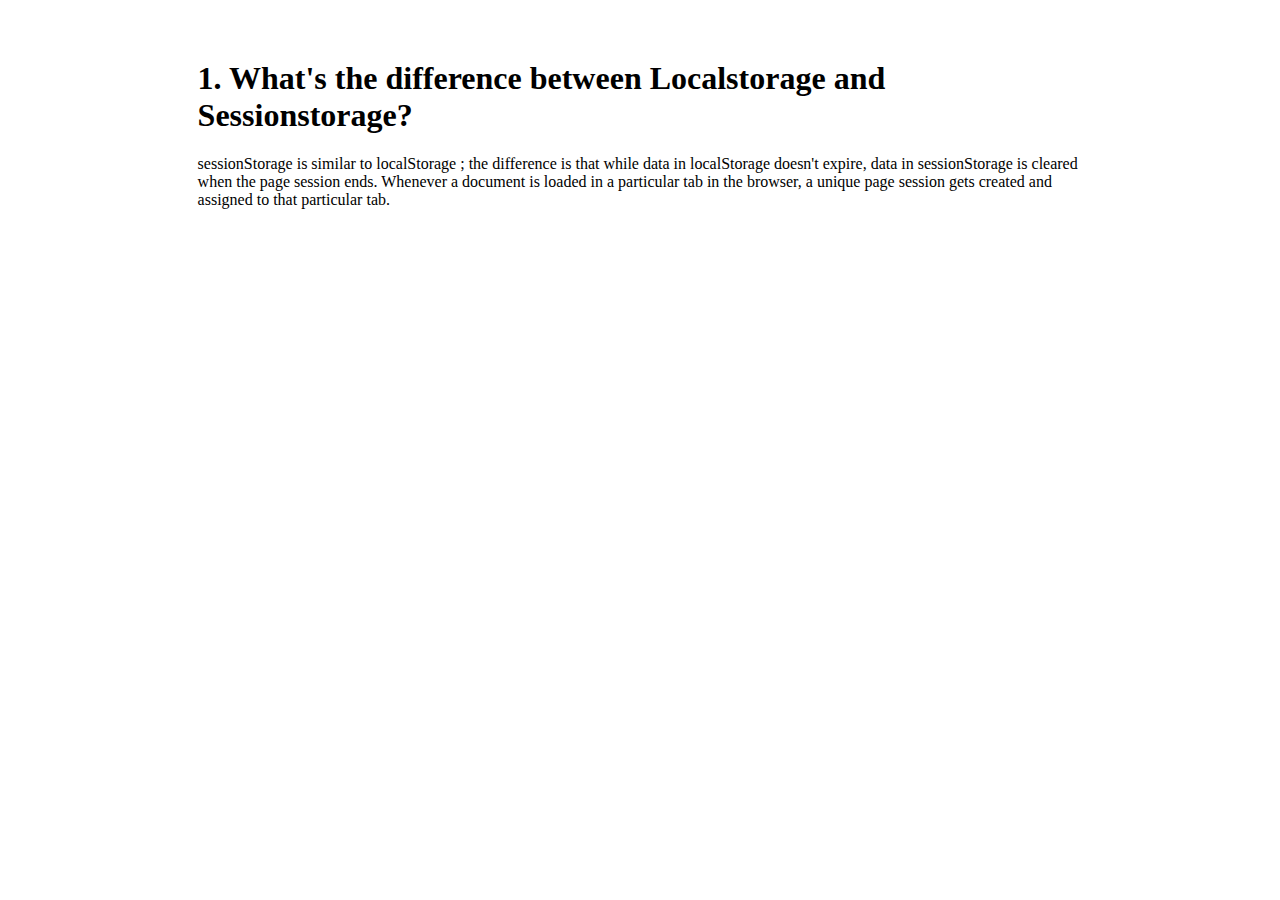
==== blog.html @ 6cd3151c "localstorage and sessionstorage quesion and answer add" ====
<!DOCTYPE html>
<html lang="en">
<head>
    <meta charset="UTF-8">
    <meta http-equiv="X-UA-Compatible" content="IE=edge">
    <meta name="viewport" content="width=device-width, initial-scale=1.0">
    <title>Document</title>
    <link rel="stylesheet" href="blog.css">
</head>
<body>
    <section>
        <div class="container">
            <h1>1. What's the difference between Localstorage and Sessionstorage?</h1>
            <p>sessionStorage is similar to localStorage ; the difference is that while data in localStorage doesn't expire, data in sessionStorage is cleared when the page session ends. Whenever a document is loaded in a particular tab in the browser, a unique page session gets created and assigned to that particular tab.</p>
        </div>
    </section>
</body>
</html>
---- blog.css ----
.container{
    width: 70%;
    margin: 0 auto;
    margin-top: 60px;
}
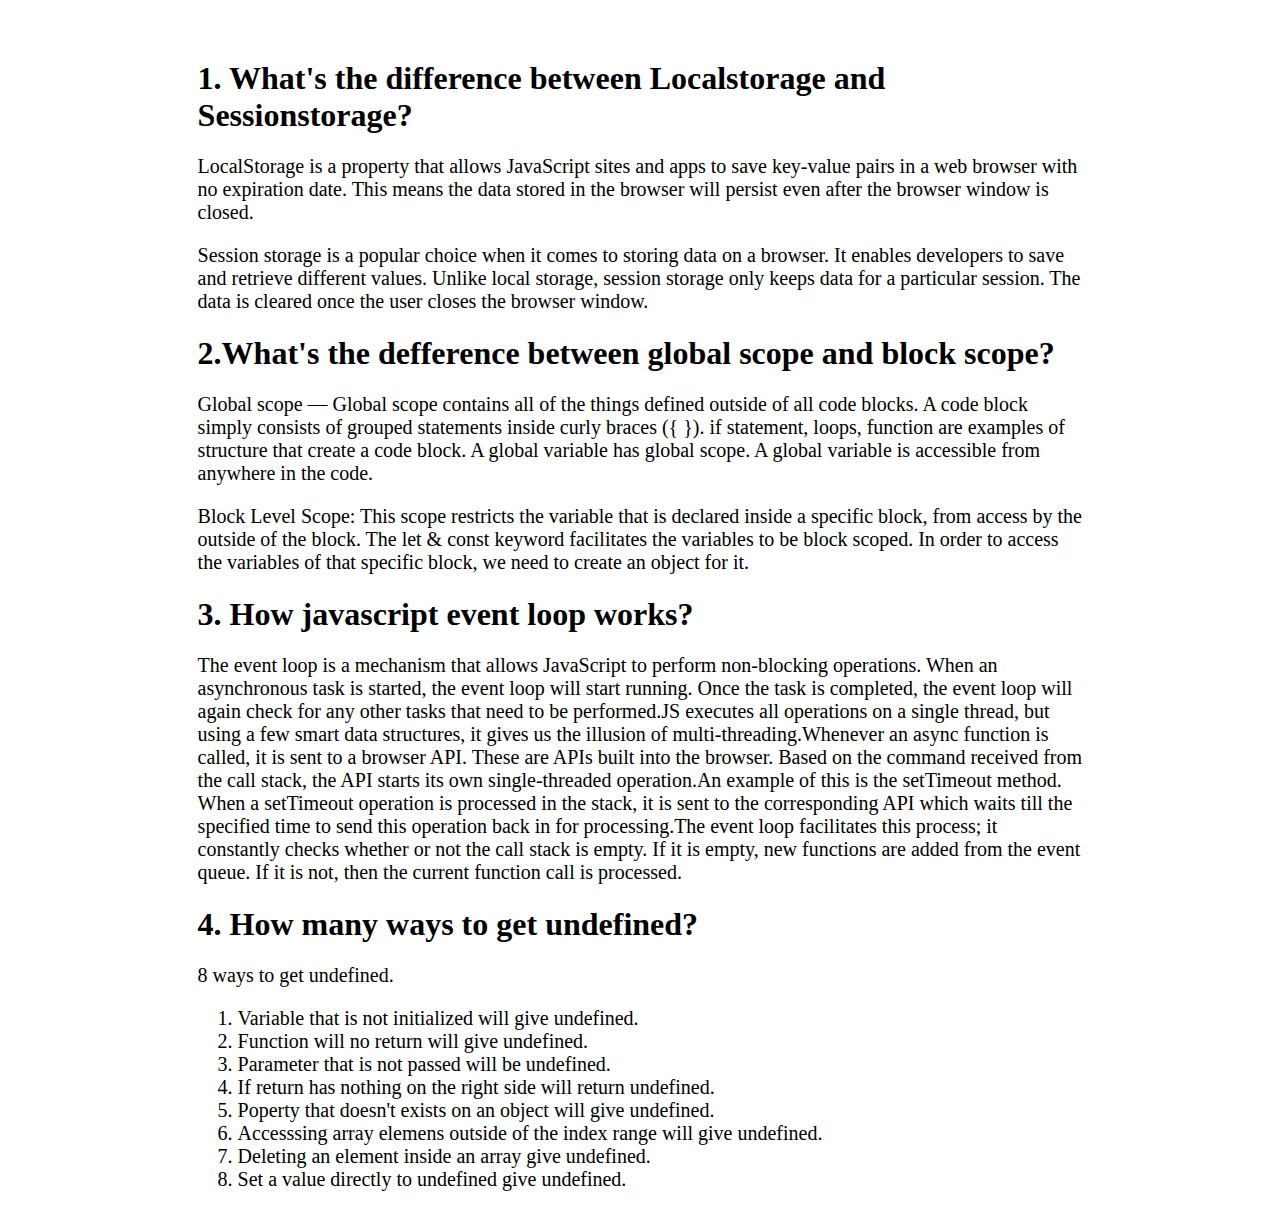
==== commit 0cb3a047: "event loop quesion and answer add" ====
--- a/blog.html
+++ b/blog.html
@@ -4,14 +4,32 @@
     <meta charset="UTF-8">
     <meta http-equiv="X-UA-Compatible" content="IE=edge">
     <meta name="viewport" content="width=device-width, initial-scale=1.0">
-    <title>Document</title>
+    <title>Blog</title>
     <link rel="stylesheet" href="blog.css">
 </head>
 <body>
     <section>
         <div class="container">
             <h1>1. What's the difference between Localstorage and Sessionstorage?</h1>
-            <p>sessionStorage is similar to localStorage ; the difference is that while data in localStorage doesn't expire, data in sessionStorage is cleared when the page session ends. Whenever a document is loaded in a particular tab in the browser, a unique page session gets created and assigned to that particular tab.</p>
+            <p>LocalStorage is a property that allows JavaScript sites and apps to save key-value pairs in a web browser with no expiration date. This means the data stored in the browser will persist even after the browser window is closed.</p>
+            <p>Session storage is a popular choice when it comes to storing data on a browser. It enables developers to save and retrieve different values. Unlike local storage, session storage only keeps data for a particular session. The data is cleared once the user closes the browser window.</p>
+            <h1>2.What's the defference between global scope and block scope?</h1>
+            <p>Global scope — Global scope contains all of the things defined outside of all code blocks. A code block simply consists of grouped statements inside curly braces ({ }). if statement, loops, function are examples of structure that create a code block. A global variable has global scope. A global variable is accessible from anywhere in the code.</p>
+            <p>Block Level Scope: This scope restricts the variable that is declared inside a specific block, from access by the outside of the block. The let & const keyword facilitates the variables to be block scoped. In order to access the variables of that specific block, we need to create an object for it.</p>
+            <h1>3. How javascript event loop works?</h1>
+            <p>The event loop is a mechanism that allows JavaScript to perform non-blocking operations. When an asynchronous task is started, the event loop will start running. Once the task is completed, the event loop will again check for any other tasks that need to be performed.JS executes all operations on a single thread, but using a few smart data structures, it gives us the illusion of multi-threading.Whenever an async function is called, it is sent to a browser API. These are APIs built into the browser. Based on the command received from the call stack, the API starts its own single-threaded operation.An example of this is the setTimeout method. When a setTimeout operation is processed in the stack, it is sent to the corresponding API which waits till the specified time to send this operation back in for processing.The event loop facilitates this process; it constantly checks whether or not the call stack is empty. If it is empty, new functions are added from the event queue. If it is not, then the current function call is processed.</p>
+            <h1>4. How many ways to get undefined?</h1>
+            <p>8 ways to get undefined.</p>
+            <ol class="font">
+                <li>Variable that is not initialized will give undefined.</li>
+                <li>Function will no return will give undefined.</li>
+                <li>Parameter that is not passed will be undefined.</li>
+                <li>If return has nothing on the right side will return undefined.</li>
+                <li>Poperty that doesn't exists on an object will give undefined.</li>
+                <li>Accesssing array elemens outside of the index range will give undefined.</li>
+                <li>Deleting an element inside an array give undefined.</li>
+                <li>Set a value directly to undefined give undefined.</li>
+            </ol>
         </div>
     </section>
 </body>
--- a/blog.css
+++ b/blog.css
@@ -2,4 +2,10 @@
     width: 70%;
     margin: 0 auto;
     margin-top: 60px;
+}
+p{
+    font-size: 20px;
+}
+.font{
+    font-size: 20px;
 }